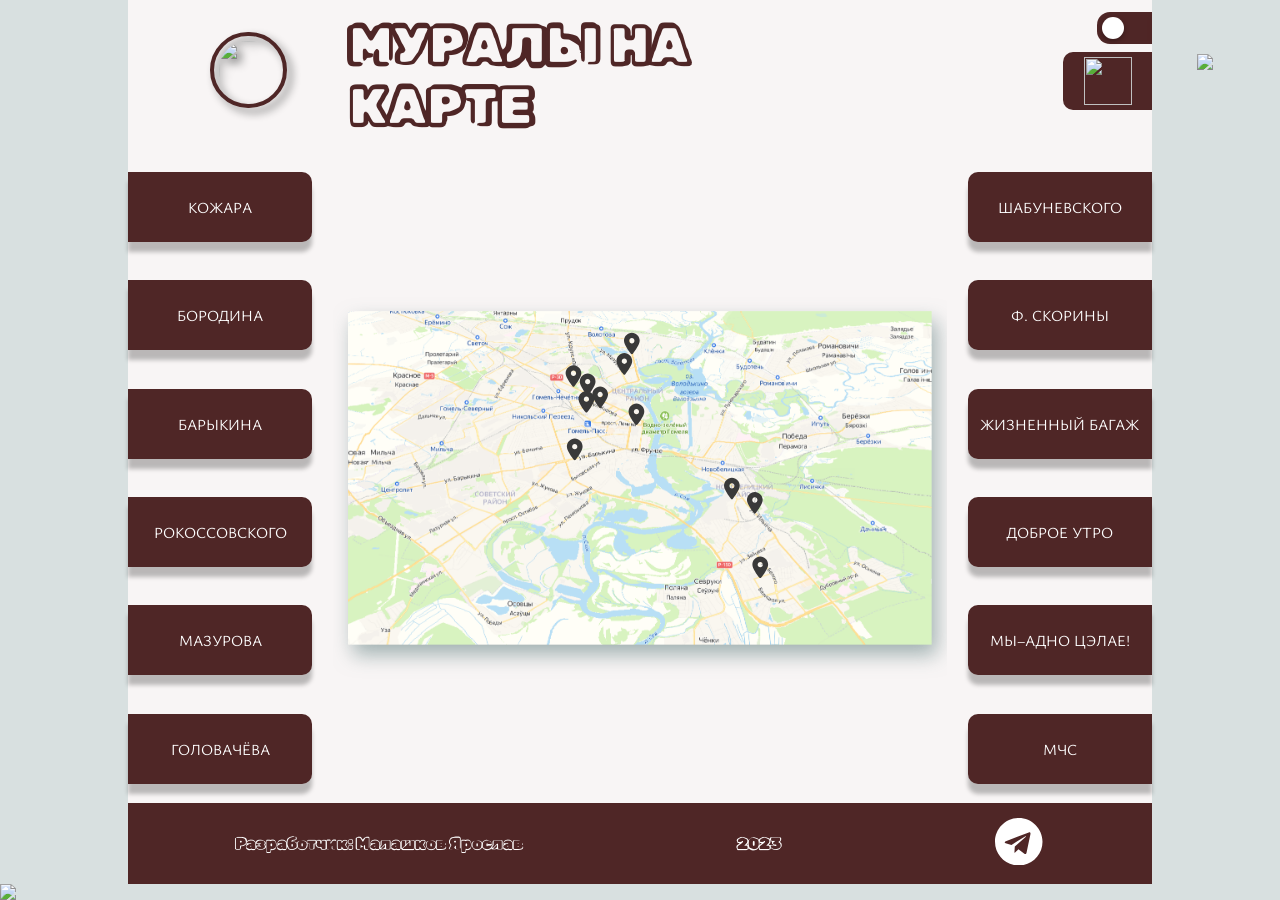
==== ONMAP.html @ d7d0ed85 "Add files via upload" ====
<!DOCTYPE html>
<html lang="en">
<head>
    <meta charset="UTF-8">
    <meta name="viewport" content="width=device-width, initial-scale=1.0">
    <link rel="stylesheet" type="text/css" href="css/nav.css">
    <link rel="stylesheet" type="text/css" href="css/ONMAP.css">
    <link rel="stylesheet" type="text/css" href="css/ONMAP_style.css">
    <link rel="icon" href="img/logo.svg" type="image/svg+xml">
    <link rel="stylesheet" type="text/css" href="css/black-white.css">
    <link rel="stylesheet" type="text/css" href="css/Index_white_theme.css">
    <title>МУРАЛЫ НА КАРТЕ</title>
</head>
<body>
<div id="tooltip"></div>
<a class="back" href="index.html">
    <img src="img/back4.png" class="backimg">
</a>
<div class="background">

</div>
<div class="wind">
    <div class="but">
        <img src="img/Group.png" class="cross">
    </div>
    <div class="murals">
        <div class="mural">
            <img src='img/1.jpg' class="imgmural">
        </div>
        <div class="mural">
            <img src='img/2.jpg' class="imgmural">
        </div>
        <div class="mural">
            <img src='img/3.png' class="imgmural">
        </div>
        <div class="mural">
            <img src='img/4.jpg' class="imgmural">
        </div>
    </div>
    <p class="pmural">
        <span>Муралом</span> называется вид монументальной живописи на стенах архитектурных сооружений. Это слово
        произошло от испанского muro, что в переводе означает «стена». Мурал как отдельный вид искусства появился около
        века назад в Мексике — во время революционных событий 1920-х годов.
    </p>
</div>

<header>
    <div class="block_header" id="headerMap">
        <a href="index.html">
            <img src="img/logo.png" class="logo">
        </a>
        <h1 class="h1_header" id="headerMap">
            МУРАЛЫ НА КАРТЕ
        </h1>
    </div>
    <div class="info_black">
        <div class="div_check">
            <input type="checkbox" class="checkbox" id="check">
            <label for="check" class="label"></label>
        </div>
    <a class="section slide-in-right" href="#">
        <img src="img/Unio1.png" class="img0">
    </a>
    </div>
</header>
<div class="main">
    <nav class="nav1">
        <a class="kozhar">
            КОЖАРА
        </a>
        <a class="borodyn">
            Бородина
        </a>
        <a class="barikin">
            Барыкина
        </a>
        <a class="rokoss">
            Рокоссовского
        </a>
        <a class="mazur">
            Мазурова
        </a>
        <a class="golovach">
            Головачёва
        </a>
    </nav>
    <main>
        <svg onmousemove="Moving(svg)" version="1.2" xmlns="http://www.w3.org/2000/svg" viewBox="0 0 1400 800" width="1400" height="800" class="svg_o">
            <defs>
                <image width="1405" height="800" id="img1"
                       href="[data-uri]"/>

            </defs>

            <use id="Слой 1" href="#img1" x="-5" y="0"/>
            <a href="https://truevirtualtours.com/ru/panorama/150292/360view">
            <g>
            <path id="path1" fill-rule="evenodd" class="s0"
                  d="m538.5 180.2c-5-6.5-16.5-22.3-16.5-31.1 0-10.8 8.4-19.5 18.9-19.5 10.4 0 18.8 8.7 18.8 19.5 0 8.8-11.5 24.6-16.5 31.1-1.2 1.6-3.5 1.6-4.7 0zm-2.1-35.7c-1.2 1.2-1.8 2.9-1.8 4.6 0 1.7 0.6 3.3 1.8 4.6 1.2 1.2 2.8 1.9 4.5 1.9 1.6 0 3.2-0.7 4.4-1.9 1.2-1.3 1.8-2.9 1.8-4.6 0-1.7-0.6-3.4-1.8-4.6-1.2-1.2-2.8-1.9-4.4-1.9-1.7 0-3.3 0.7-4.5 1.9z" data-svg="#ул. Советская 97, корп. 2"/>
            </g>
            </a>
            <a href="https://truevirtualtours.com/ru/panorama/150304/360view">
            <g>
            <path id="path2" fill-rule="evenodd" class="s0"
                  d="m678.5 102.2c-5-6.5-16.5-22.3-16.5-31.1 0-10.8 8.4-19.5 18.9-19.5 10.4 0 18.8 8.7 18.8 19.5 0 8.8-11.5 24.6-16.5 31.1-1.2 1.6-3.5 1.6-4.7 0zm-2.1-35.7c-1.2 1.2-1.8 2.9-1.8 4.6 0 1.7 0.6 3.3 1.8 4.6 1.2 1.2 2.8 1.9 4.5 1.9 1.6 0 3.2-0.7 4.4-1.9 1.2-1.3 1.8-2.9 1.8-4.6 0-1.7-0.6-3.4-1.8-4.6-1.2-1.2-2.8-1.9-4.4-1.9-1.7 0-3.3 0.7-4.5 1.9z" data-svg="#ул. Бородина 10a"/>
            </g>
            </a>
            <a href="https://truevirtualtours.com/ru/panorama/150295/360view">
            <g>  
            <path id="path3" fill-rule="evenodd" class="s0"
                  d="m541.5 356.2c-5-6.5-16.5-22.3-16.5-31.1 0-10.8 8.4-19.5 18.9-19.5 10.4 0 18.8 8.7 18.8 19.5 0 8.8-11.5 24.6-16.5 31.1-1.2 1.6-3.5 1.6-4.7 0zm-2.1-35.7c-1.2 1.2-1.8 2.9-1.8 4.6 0 1.7 0.6 3.3 1.8 4.6 1.2 1.2 2.8 1.9 4.5 1.9 1.6 0 3.2-0.7 4.4-1.9 1.2-1.3 1.8-2.9 1.8-4.6 0-1.7-0.6-3.4-1.8-4.6-1.2-1.2-2.8-1.9-4.4-1.9-1.7 0-3.3 0.7-4.5 1.9z" data-svg="#ул. Барыкина 94"/>
            </g>
            </a>
            <a href="https://truevirtualtours.com/ru/panorama/150254/360view">
            <g>
            <path id="path4" fill-rule="evenodd" class="s0"
                  d="m973.5 484.2c-5-6.5-16.5-22.3-16.5-31.1 0-10.8 8.4-19.5 18.9-19.5 10.4 0 18.8 8.7 18.8 19.5 0 8.8-11.5 24.6-16.5 31.1-1.2 1.6-3.5 1.6-4.7 0zm-2.1-35.7c-1.2 1.2-1.8 2.9-1.8 4.6 0 1.7 0.6 3.3 1.8 4.6 1.2 1.2 2.8 1.9 4.5 1.9 1.6 0 3.2-0.7 4.4-1.9 1.2-1.3 1.8-2.9 1.8-4.6 0-1.7-0.6-3.4-1.8-4.6-1.2-1.2-2.8-1.9-4.4-1.9-1.7 0-3.3 0.7-4.5 1.9z" data-svg="#ул. Ильича 106"/>
            </g>
            </a>
            <a href="https://truevirtualtours.com/ru/panorama/150294/360view" class="i">
            <g>
            <path id="path5" fill-rule="evenodd" class="s0"
                  d="m660.5 151.2c-5-6.5-16.5-22.3-16.5-31.1 0-10.8 8.4-19.5 18.9-19.5 10.4 0 18.8 8.7 18.8 19.5 0 8.8-11.5 24.6-16.5 31.1-1.2 1.6-3.5 1.6-4.7 0zm-2.1-35.7c-1.2 1.2-1.8 2.9-1.8 4.6 0 1.7 0.6 3.3 1.8 4.6 1.2 1.2 2.8 1.9 4.5 1.9 1.6 0 3.2-0.7 4.4-1.9 1.2-1.3 1.8-2.9 1.8-4.6 0-1.7-0.6-3.4-1.8-4.6-1.2-1.2-2.8-1.9-4.4-1.9-1.7 0-3.3 0.7-4.5 1.9z" data-svg="#ул. Мазурова 4"/>
            </g>
            </a>
            <a href="https://truevirtualtours.com/ru/panorama/150305/360view">
            <g>
            <path id="path6" fill-rule="evenodd" class="s0"
                  d="m918.5 450.2c-5-6.5-16.5-22.3-16.5-31.1 0-10.8 8.4-19.5 18.9-19.5 10.4 0 18.8 8.7 18.8 19.5 0 8.8-11.5 24.6-16.5 31.1-1.2 1.6-3.5 1.6-4.7 0zm-2.1-35.7c-1.2 1.2-1.8 2.9-1.8 4.6 0 1.7 0.6 3.3 1.8 4.6 1.2 1.2 2.8 1.9 4.5 1.9 1.6 0 3.2-0.7 4.4-1.9 1.2-1.3 1.8-2.9 1.8-4.6 0-1.7-0.6-3.4-1.8-4.6-1.2-1.2-2.8-1.9-4.4-1.9-1.7 0-3.3 0.7-4.5 1.9z" data-svg="#ул. Головачёва 2"/>
            </g>
            </a>
            <a href="https://truevirtualtours.com/ru/panorama/149970/360view">
            <g>
            <path id="path7" fill-rule="evenodd" class="s0"
                  d="m602.5 231.2c-5-6.5-16.5-22.3-16.5-31.1 0-10.8 8.4-19.5 18.9-19.5 10.4 0 18.8 8.7 18.8 19.5 0 8.8-11.5 24.6-16.5 31.1-1.2 1.6-3.5 1.6-4.7 0zm-2.1-35.7c-1.2 1.2-1.8 2.9-1.8 4.6 0 1.7 0.6 3.3 1.8 4.6 1.2 1.2 2.8 1.9 4.5 1.9 1.6 0 3.2-0.7 4.4-1.9 1.2-1.3 1.8-2.9 1.8-4.6 0-1.7-0.6-3.4-1.8-4.6-1.2-1.2-2.8-1.9-4.4-1.9-1.7 0-3.3 0.7-4.5 1.9z" data-svg="#ул. Кирова 44"/>
            </g>
            </a>
            <a href="https://truevirtualtours.com/ru/panorama/150298/360view">
            <g>
            <path id="path8" fill-rule="evenodd" class="s0"
                  d="m572.5 200.2c-5-6.5-16.5-22.3-16.5-31.1 0-10.8 8.4-19.5 18.9-19.5 10.4 0 18.8 8.7 18.8 19.5 0 8.8-11.5 24.6-16.5 31.1-1.2 1.6-3.5 1.6-4.7 0zm-2.1-35.7c-1.2 1.2-1.8 2.9-1.8 4.6 0 1.7 0.6 3.3 1.8 4.6 1.2 1.2 2.8 1.9 4.5 1.9 1.6 0 3.2-0.7 4.4-1.9 1.2-1.3 1.8-2.9 1.8-4.6 0-1.7-0.6-3.4-1.8-4.6-1.2-1.2-2.8-1.9-4.4-1.9-1.7 0-3.3 0.7-4.5 1.9z" data-svg="#ул. Советская 108"/>
            </g>
            </a>
            <a href="https://truevirtualtours.com/ru/panorama/150291/360view">
            <g>
            <path id="path9" fill-rule="evenodd" class="s0"
                  d="m569.5 242.2c-5-6.5-16.5-22.3-16.5-31.1 0-10.8 8.4-19.5 18.9-19.5 10.4 0 18.8 8.7 18.8 19.5 0 8.8-11.5 24.6-16.5 31.1-1.2 1.6-3.5 1.6-4.7 0zm-2.1-35.7c-1.2 1.2-1.8 2.9-1.8 4.6 0 1.7 0.6 3.3 1.8 4.6 1.2 1.2 2.8 1.9 4.5 1.9 1.6 0 3.2-0.7 4.4-1.9 1.2-1.3 1.8-2.9 1.8-4.6 0-1.7-0.6-3.4-1.8-4.6-1.2-1.2-2.8-1.9-4.4-1.9-1.7 0-3.3 0.7-4.5 1.9z" data-svg="#ул. Ветковская 6"/>
            </g>
            </a>
            <a href="https://truevirtualtours.com/ru/panorama/150293/360view">
            <g>
            <path id="path11" fill-rule="evenodd" class="s0"
                  d="m689.5 272.2c-5-6.5-16.5-22.3-16.5-31.1 0-10.8 8.4-19.5 18.9-19.5 10.4 0 18.8 8.7 18.8 19.5 0 8.8-11.5 24.6-16.5 31.1-1.2 1.6-3.5 1.6-4.7 0zm-2.1-35.7c-1.2 1.2-1.8 2.9-1.8 4.6 0 1.7 0.6 3.3 1.8 4.6 1.2 1.2 2.8 1.9 4.5 1.9 1.6 0 3.2-0.7 4.4-1.9 1.2-1.3 1.8-2.9 1.8-4.6 0-1.7-0.6-3.4-1.8-4.6-1.2-1.2-2.8-1.9-4.4-1.9-1.7 0-3.3 0.7-4.5 1.9z" data-svg="#пр-т. Ленина 3"/>
            </g>
            </a>
            <a href="https://truevirtualtours.com/ru/panorama/150255/360view">
            <g>
            <path id="path12" fill-rule="evenodd" class="s0"
                  d="m986.5 639.2c-5-6.5-16.5-22.3-16.5-31.1 0-10.8 8.4-19.5 18.9-19.5 10.4 0 18.8 8.7 18.8 19.5 0 8.8-11.5 24.6-16.5 31.1-1.2 1.6-3.5 1.6-4.7 0zm-2.1-35.7c-1.2 1.2-1.8 2.9-1.8 4.6 0 1.7 0.6 3.3 1.8 4.6 1.2 1.2 2.8 1.9 4.5 1.9 1.6 0 3.2-0.7 4.4-1.9 1.2-1.3 1.8-2.9 1.8-4.6 0-1.7-0.6-3.4-1.8-4.6-1.2-1.2-2.8-1.9-4.4-1.9-1.7 0-3.3 0.7-4.5 1.9z" data-svg="#ул. Каленикова 1"/>
            </g>
            </a>
        </svg>

    </main>
    <nav class="nav2">
        <a class="shabun">
            Шабуневского
        </a>
        <a class="skorina">
            Ф. Скорины
        </a>
        <a class="zhizninniy">
            Жизненный багаж
        </a>
        <a class="goodmorning">
            Доброе утро
        </a>
        <a class="we">
            Мы–адно цэлае!
        </a>
        <a class="mchc">
            Мчс
        </a>
    </nav>
</div>
<footer>
    <div>Разработчик: Малашков Ярослав</div>
    <div>2023</div>
    <div>
        <a href="https://app.leadteh.ru/w/KZJj">
            <svg viewBox="0 0 16 16" xmlns="http://www.w3.org/2000/svg" width="50" style="fill: white">
                <path d="m8 16c4.418278 0 8-3.581722 8-8s-3.581722-8-8-8-8 3.581722-8 8 3.581722 8 8 8zm-1.33048041-6.37283475 3.70945371-3.34749858c.1628067-.14449267-.0355533-.21495334-.25168-.08389334l-4.57819997 2.88833334-1.97753333-.61722c-.42706-.13076-.43012667-.42422.09588-.6352l7.706-2.9714c.3519533-.15978667.6916533.08453333.5572933.62321333l-1.3123333 6.1842c-.09164.43946-.3571667.54456-.72506667.3415667l-1.99909645-1.4769586-.96090355.9343586c-.11163333.1085333-.2.2-.4.2l.13613334-2.03953337z" data-svg=""/>
            </svg>
        </a>
    </div>
</footer>
<img src="#" class="brush_img">
<img src="#" class="backimg">
<img src="#" class="wind_author">
<script src="https://ajax.googleapis.com/ajax/libs/jquery/2.2.0/jquery.min.js"></script>
<script src="js/info.js"></script>
<script src="js/map.js"></script>
<script src="js/blackwhite.js"></script>
<script>
let svg = document.querySelector('.svg_o');
let SvgArr=document.querySelectorAll('.s0');
let ToolTip=document.getElementById('tooltip');
SvgArr.forEach(el=>{
el.addEventListener('mouseover', function(){
let ToolTipText=el.getAttribute('data-svg');    
ToolTip.style.display="block";
ToolTip.innerHTML=ToolTipText.substr(1);
}
)
el.addEventListener('mouseout', function(el){
    ToolTip.style.display="none";
}
)
}
)
function Moving(el){
	ToolTip.style.left = (event.clientX + 10)+'px';
	ToolTip.style.top = (event.clientY + 15)+'px';
 }
</script>
</body>
</html>
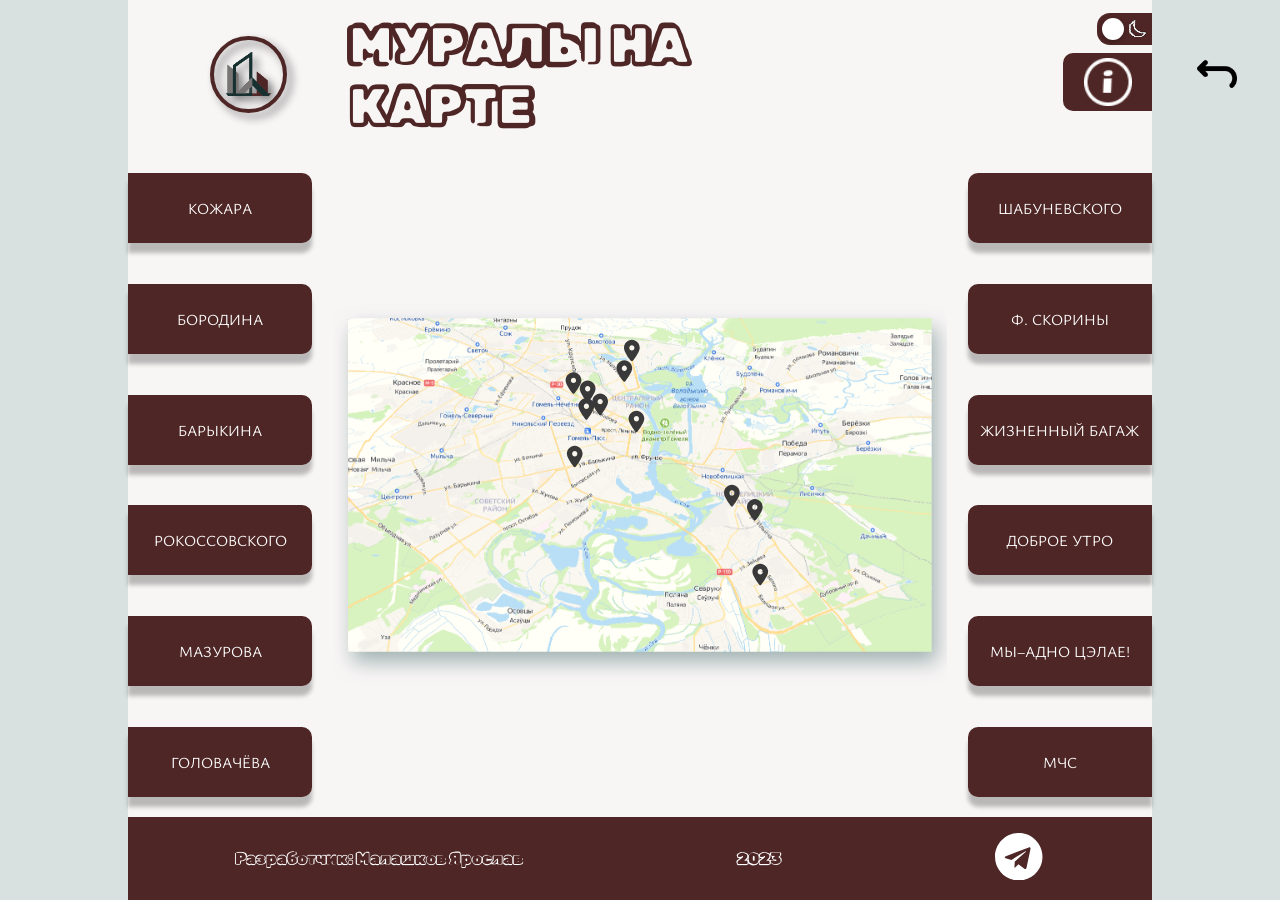
==== commit 66fef939: "Update ONMAP.html" ====
--- a/ONMAP.html
+++ b/ONMAP.html
@@ -195,7 +195,6 @@
     </div>
 </footer>
 <img src="#" class="brush_img">
-<img src="#" class="backimg">
 <img src="#" class="wind_author">
 <script src="https://ajax.googleapis.com/ajax/libs/jquery/2.2.0/jquery.min.js"></script>
 <script src="js/info.js"></script>
--- a/css/nav.css
+++ b/css/nav.css
@@ -15,9 +15,6 @@
     justify-content: space-between;
     align-items: center;
     background-color: var(--main-color0);
-    /* background-color: rgba(81, 115, 115, 0.22); */
-    /*background-color: #c9c9c9;*/
-    /*overflow: hidden;*/
 }
 .imgmural{
     display: block;
@@ -51,7 +48,6 @@
 }
 .backimg{
     width: 100%;
-    /* height: 300%; */
 }
 .wind_author{
     display: none;
@@ -72,7 +68,6 @@
     width: 450px;
     height: 250px;
     background: url("../img/font_art.jpg") center center / cover;
-    /* background-size: cover; */
     border-radius: 5px 5px 5px 5px;
     z-index: 2;
     margin: auto;
@@ -83,7 +78,7 @@
     color: black;
 }
 .wind_author h1{
-    font-size: 40px;
+    font-size: 1.4vw;
     font-family: sans-serif;
 }
 .wind{
@@ -146,13 +141,11 @@
     height: 126px;
     margin-top: 41px;
 }
-/**/
 .mural{
     width: 30%;
     margin-left:  1%;
     margin-right: 1%;
     margin-top: 4%;
-    /*width: 131px;*/
     height: 126px;
     border-radius: 5px;
     background-color: var(--main-color4);
@@ -186,10 +179,8 @@
     align-items: center;
     background-color: var(--main-color1);
     margin: 0 auto ;
-    /**/
     height: 17%;
 }
-
 .block_header{
     width:60%;
     display: flex;
@@ -199,7 +190,6 @@
     padding-left: 5%;
     margin: 50px 0;
 }
-
 .logo{
     position: relative;
     width: 6vw;
@@ -230,12 +220,9 @@
     display: flex;
     justify-content: center;
     font-size: 4vw;
-    /*line-height: 64px;*/
     color: var(--main-color2);
-    /*font-family: 'Ysabeau SC', sans-serif;*/
     font-family: 'Rubik Vinyl', cursive;
     font-weight: 700;
-    /*border-bottom: solid  #4F2626 5px;*/
 }
 main{
     width: 80%;
@@ -244,7 +231,7 @@
     flex-direction: row;
     justify-content: center;
     align-items: center;
-    overflow: hidden; /**/
+    overflow: hidden;
 }
 .down .brush{
     display: none;
@@ -290,8 +277,6 @@
     font-size: 2.5vw;
     margin-bottom: 5px;
     font-weight: 500;
-
-
 }
 .anim h1{
     opacity: 0;
@@ -307,7 +292,6 @@
     display: block;
     text-align: center;
     opacity: 1;
-    /* transition: all 5s linear; */
     width:80%;
     color: var(--main-color3);
     font-family: 'Ysabeau SC', sans-serif;
@@ -376,7 +360,6 @@
 }
 .h3{
     font-family: 'Ysabeau SC', sans-serif;
-
 }
 .down a{
     display: none ;
@@ -426,19 +409,13 @@
     background-position: center;
     left: 75%;
 }
-/**/
-
 @media screen and (max-width: 700px) {
-
-   /*.block_header h1{*/
-        /*font-size: 6vw;*/
-    /*}*/
     main{
         width: 80%;
         height:83%;
         display: flex;
         flex-direction: column;
-        overflow: hidden; /**/
+        overflow: hidden;
     }
     .up h1{
         margin-top: 0%;
@@ -478,7 +455,6 @@
         display: none;
         width: 6vw;
     }
-
     .section {
         display: flex;
         justify-content: center;
@@ -545,8 +521,6 @@
     header,main, footer{
         width: 100%;
     }
-
-    /*модальное окно инфо*/
     .wind {
         display: none;
     }
@@ -555,10 +529,9 @@
         padding: 0;
         justify-content: flex-start;
     }
-    .viswind {
+    .wind.viswind {
         position: absolute;
         display: flex;
-        /*max-width: 692px;*/
         max-width: 80%;
         height: 70vw;
         background-color: #ffffff;
@@ -571,9 +544,7 @@
         right: 0;
         left: 0;
         border-radius: 5px 5px 5px 5px;
-
-    }
-
+    }
     .visback {
         position: absolute;
         display: block;
@@ -583,7 +554,6 @@
         background-color: #08080873;
         z-index: 2;
     }
-
     .cross {
         position: relative;
         top: 0;
@@ -591,7 +561,6 @@
         display: block;
         padding: 2vw;
     }
-
     .but {
         position: relative;
         display: flex;
@@ -613,19 +582,16 @@
         transition: all 0.15s linear;
         background-color: #5e5c5c;
     }
-
     .imgmural {
         display: block;
         width: 100%;
         height: 100%;
         border-radius: 5px;
     }
-
     .murals {
         display: flex;
         justify-content: space-between;
         width: 60vw;
-        /*height: 50vw;*/
         margin-top: 15px;
     }
     .mural {
@@ -633,12 +599,10 @@
         margin-left: 1%;
         margin-right: 1%;
         margin-top: 1%;
-        /*width: 131px;*/
         height: 14vw;
         border-radius: 5px;
         background-color: #7A7575;
     }
-
     .pmural {
         font-size:3.5vw;
         line-height: 3.5vw;
@@ -648,7 +612,6 @@
         font-family: sans-serif;
         width: 80%;
     }
-
     header{
         min-height:15% ;
     }
@@ -661,11 +624,7 @@
        padding-left: 2vw;
    }
     .logo {
-
         width: 14vw;
         height: 14vw;
     }
 }
-
-
-/**/
--- a/css/ONMAP.css
+++ b/css/ONMAP.css
@@ -2,7 +2,6 @@
 @import url('https://fonts.googleapis.com/css2?family=Rubik+Wet+Paint&display=swap');
 @import url('https://fonts.googleapis.com/css2?family=Poiret+One&display=swap');
 @import url('https://fonts.googleapis.com/css2?family=Rubik+Vinyl&display=swap');
-
 * {
     box-sizing: border-box;
 }
@@ -12,33 +11,22 @@
     align-items: center;
     overflow: hidden;
 }
-
 svg {
     width: 95%;
     height: 100%;
     position: relative;
 }
-/*span{*/
-/*display: none;*/
-/*}*/
-/*.title{*/
-/*display: block;*/
-/*}*/
 #headerMap{
     width: 70%;
 }
 path {
     transition: 1s;
-  
-}
-
+}
 #path3.hover {
     width: 50px;
     fill: red;
     transition: 1s;
-    /*transform: rotateY(110deg);*/
-}
-
+}
 #path4 {
     background: cornsilk;
     border: 1px solid black;
@@ -48,8 +36,6 @@
 }
 #tooltip{
     display: none;
-    /* opacity: 1;
-    transition: all 0.5s linear; */
     position: absolute;
     background-color: var(--main-color2);
     border: solid 1px gray;
@@ -63,8 +49,6 @@
 }
 #tooltip.appear{
     display: block;
-    /* opacity: 0;
-    transition: all 1s linear; */
 }
 .main {
     display: flex;
@@ -73,7 +57,6 @@
     height: 80%;
     background-color: var(--main-color1);
 }
-
 main {
     position: relative;
     display: flex;
@@ -84,9 +67,7 @@
     margin: 0 auto;
     z-index: 1;
     order: 1;
-
-}
-
+}
 .nav1, .nav2 {
     display: flex;
     flex-direction: column;
@@ -94,18 +75,14 @@
     width: 20%;
     height: 100%;
 }
-
 .nav1 {
     align-items: flex-start;
     order: 0;
-
-}
-
+}
 .nav2 {
     align-items: flex-end;
     order: 2;
 }
-
 .nav1 a,
 .nav2 a {
     display: flex;
@@ -120,7 +97,6 @@
     cursor: pointer;
     color: var(--main-color3);
 }
-
 .nav2 a {
     border-radius: 10px 0px 0px 10px;
     transition: all 0.1s linear;
@@ -129,17 +105,13 @@
 .nav1 a:hover{
     width: 100%;
     transition: all 0.15s linear; 
-    /* 0.2 раньше */
     box-shadow: 10px 10px 4px 0px #00000040;
 }
-
 .nav2 a:hover{
     width: 100%;
     transition: all 0.15s linear;
-     /* 0.2 раньше */
     box-shadow: -10px 10px 4px 0px #00000040;
 }
-
 .nav1 a {
     border-radius: 0px 10px 10px 0px;
     transition: all 0.1s linear;
@@ -162,9 +134,7 @@
     justify-content: space-around;
 
 }
-
 footer div {
-    /*margin-top: 20px;*/
     color: var(--main-color3);
     font-family: 'Rubik Vinyl', cursive;
 
@@ -174,22 +144,16 @@
 }
 footer svg {
     animation: ring2 2.5s infinite;
-
 }
 @keyframes ring2 {
     0% {
         filter: drop-shadow(0 0 0 #c2c1bf);
-
     }
     50% {
-
         filter: drop-shadow(0 0 15px  #c2c1bf);
-
     }
     100%{
         filter: drop-shadow(0 0 0 #c2c1bf);
-
-
     }
 }
 .s0{
@@ -203,8 +167,6 @@
 }
 .s0:hover{
     fill: #79181b;
-    /* animation: anima 1s ease-in-out forwards;
-    animation-iteration-count: infinite; */
 }
 .s0:active{
     fill: #ff0008;
@@ -215,10 +177,8 @@
     }
     50% {
         transform: translateY(-15px);
-
-    }
-}
-
+    }
+}
 .block .content{
     display: flex;
     visibility: hidden;
--- a/css/ONMAP_style.css
+++ b/css/ONMAP_style.css
@@ -12,7 +12,6 @@
         line-height: 8vw;
     }
     .logo {
-
         width: 14vw;
         height: 14vw;
     }
@@ -34,7 +33,6 @@
   }
   main svg{
     width: 300%;
-
   }
   .nav1{
       order: 1;
@@ -52,7 +50,6 @@
     width: 80%;
     height: 5vh;
     font-size: 1.5vh;
-    /* font-size: 5px; */
 }
 .nav1 a:hover{
     width: 90%;
@@ -64,4 +61,4 @@
     width: 100%;
     height: 12%;
 }
-}+}
--- a/css/black-white.css
+++ b/css/black-white.css
@@ -10,8 +10,8 @@
     display: flex;
     flex-direction: column;
     align-items: flex-end;
-    width: 120px;
-    height: 156px;
+    width: 18.7%;
+    height: 100%;
     overflow: hidden;
 }
 input{
